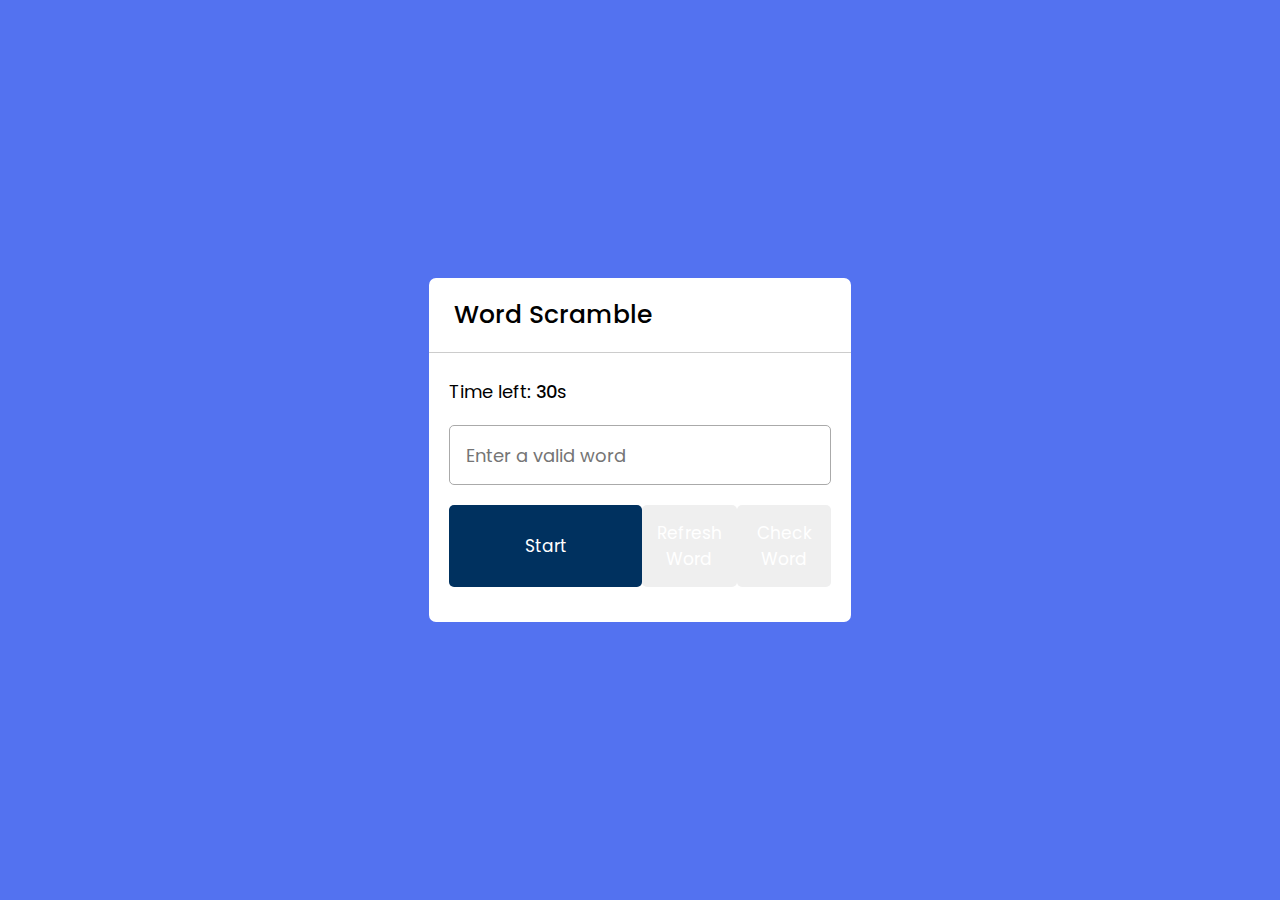
==== frontend/game.html @ 8cdd19b8 "creating login" ====
<!DOCTYPE html>
<html lang="en">
<head>
    <meta charset="UTF-8">
    <title>Word Scramble Game | Dunay Gudratli</title>
    <link rel="stylesheet" href="css/game.css">
    <meta name="viewport" content="width=device-width, initial-scale=1.0">
    <script src="https://ajax.googleapis.com/ajax/libs/jquery/3.6.3/jquery.min.js"></script>
    <script src="js/game.js" defer></script>
</head>
<body>
    <div class="container">
        <h2>Word Scramble</h2>
        <div class="content">
            <p class="word"></p>
            <div class="details">
                <p class="hint">Hint: <span></span></p>
                <p class="time">Time left: <span><b>30</b>s</span></p>
                <p class="message"></p>
            </div>
            <input type="text" placeholder="Enter a valid word">
            <div class="buttons">
                <button class="start">Start</button>
                <button class="refresh-word">Refresh Word</button>
                <button class="check-word">Check Word</button>
            </div>
        </div>
    </div>
</body>
</html>
---- frontend/css/game.css ----
@import url('https://fonts.googleapis.com/css2?family=Poppins:wght@400;500;600&display=swap');
*{
    margin: 0;
    padding: 0;
    box-sizing: border-box;
    font-family: 'Poppins', sans-serif;
}

body{
    display: flex;
    align-items: center;
    justify-content: center;
    min-height: 100vh;
    background: #5372F0;
}

.container{
    border-radius: 7px;
    background: #fff;
}

.container h2 {
    font-size: 25px;
    font-weight: 500;
    padding: 18px 25px;
    border-bottom: 1px solid #ccc;
}

.container .content {
    margin: 25px 20px 35px;
}

.content .word {
    font-size: 33px;
    font-weight: 500;
    text-align: center;
    letter-spacing: 24px;
    margin-right: -24px;
    text-transform: uppercase;
}

.content .details {
    margin: 25px 0 20px;
}
.details p {
    font-size: 18px;
    margin-bottom: 10px;
}

.details p b{
    font-weight: 500;
}

.details .hint{
    display: none;
}

.details .message {
    font-size: 15px;
}

.content input{
    width: 100%;
    height: 60px;
    outline: none;
    padding: 0 16px;
    font-size: 18px;
    border-radius: 5px;
    border: 1px solid #aaa;
}

.content .buttons{
    display: flex;
    justify-content: space-between;
    margin-top: 20px;
}

.buttons button{
    transition: background-color 0.4s;
    border: none;
    outline: none;
    cursor: pointer;
    color: #fff;
    padding: 15px 0;
    font-size: 17px;
    border-radius: 5px;
    width: calc(100% / 2 - 8px);
}

.buttons .login {
    display: none;
    background: #6c757d;
}

.buttons .create {
    display: none;
    background: #5372F0;
}

.buttons .login:hover {
    display: none;
    background: #536e45;
}

.buttons .create:hover {
    display: none;
    background: #343e62;
}

.buttons .start {
    background: #00315f;
    width: calc(100% - 8px);
}

.buttons .start:hover {
    background: #37679f;
    width: calc(100% - 8px);
}
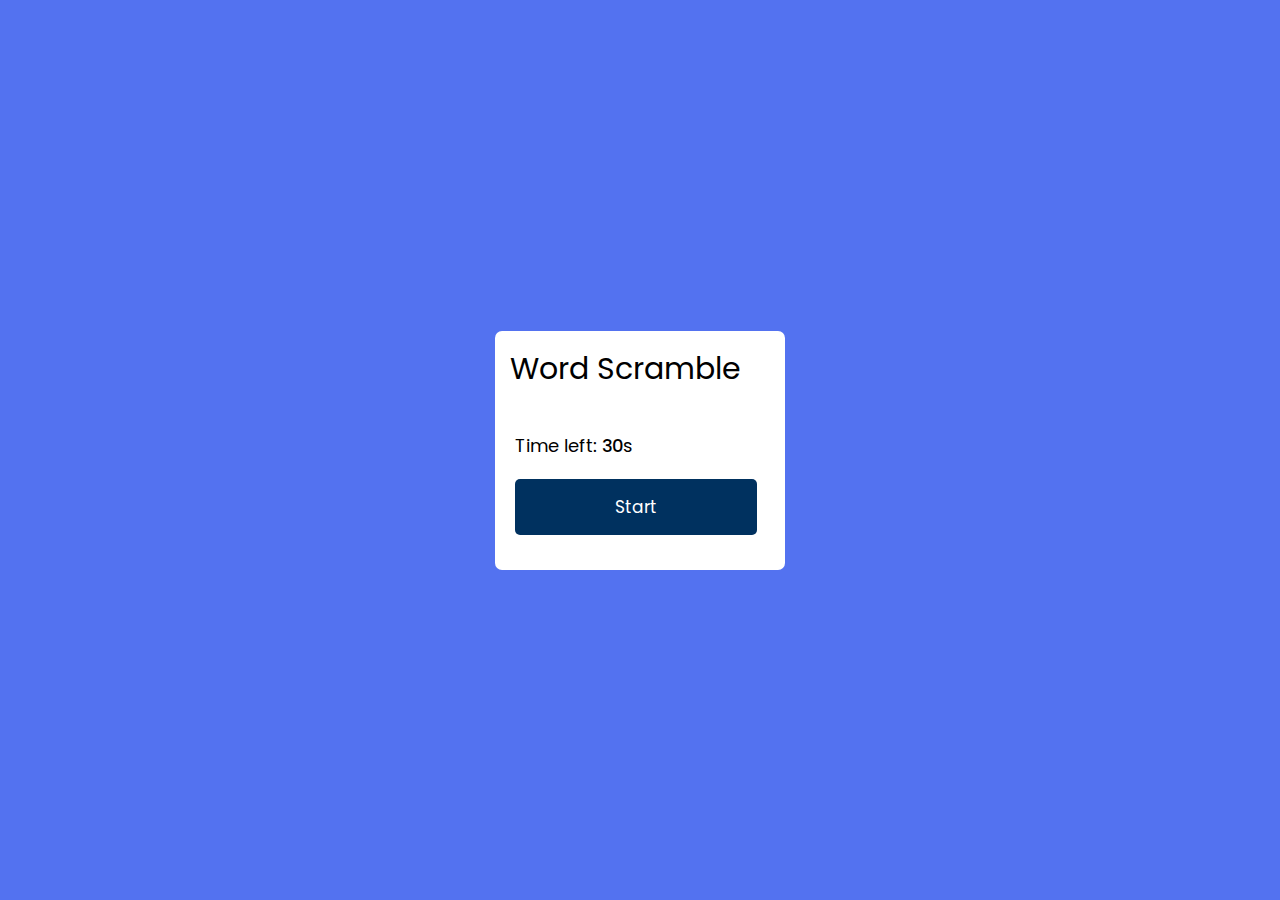
==== commit 8f68c030: "increase decrease point done" ====
--- a/frontend/game.html
+++ b/frontend/game.html
@@ -10,7 +10,10 @@
 </head>
 <body>
     <div class="container">
-        <h2>Word Scramble</h2>
+        <div class="title">
+            <span class="game-name">Word Scramble</span>
+            <span class="point" hidden="hidden" id="point">Point: -5</span>
+        </div>
         <div class="content">
             <p class="word"></p>
             <div class="details">
--- a/frontend/css/game.css
+++ b/frontend/css/game.css
@@ -67,6 +67,7 @@
     font-size: 18px;
     border-radius: 5px;
     border: 1px solid #aaa;
+    display: none;
 }
 
 .content .buttons{
@@ -87,22 +88,22 @@
     width: calc(100% / 2 - 8px);
 }
 
-.buttons .login {
+.buttons .refresh-word {
     display: none;
-    background: #6c757d;
+    background: #0fad6a;
 }
 
-.buttons .create {
+.buttons .check-word {
     display: none;
     background: #5372F0;
 }
 
-.buttons .login:hover {
+.buttons .refresh-word:hover {
     display: none;
-    background: #536e45;
+    background: #55ff00;
 }
 
-.buttons .create:hover {
+.buttons .check-word:hover {
     display: none;
     background: #343e62;
 }
@@ -115,4 +116,19 @@
 .buttons .start:hover {
     background: #37679f;
     width: calc(100% - 8px);
+}
+
+.title {
+    padding: 15px;
+}
+
+.game-name {
+    padding-right: 30px;
+    font-size: 30px;
+}
+
+.point {
+    float: right;
+    font-size: 20px;
+    padding: 10px
 }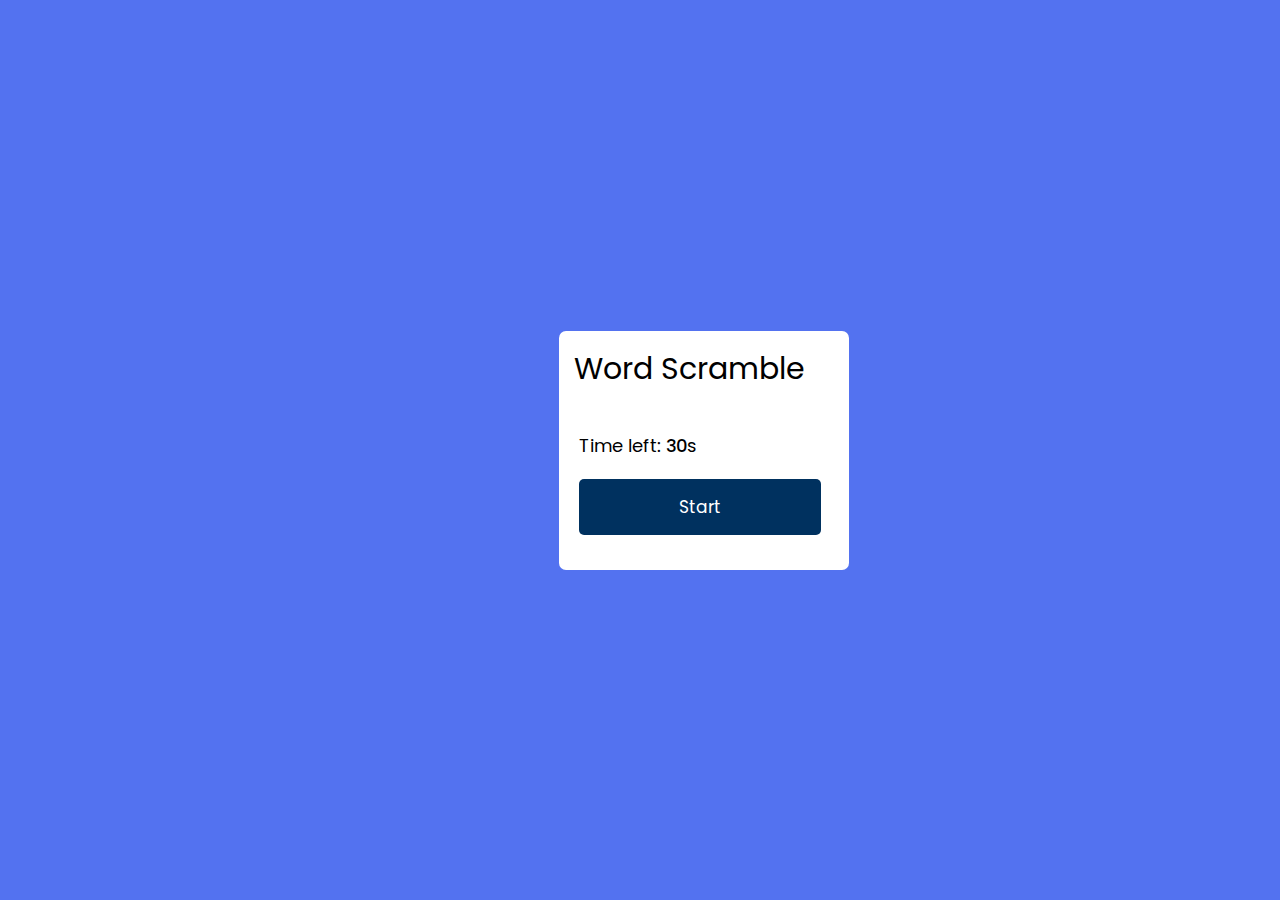
==== commit 17f86a16: "fetch user ranks and my rank done" ====
--- a/frontend/game.html
+++ b/frontend/game.html
@@ -9,25 +9,49 @@
     <script src="js/game.js" defer></script>
 </head>
 <body>
-    <div class="container">
-        <div class="title">
-            <span class="game-name">Word Scramble</span>
-            <span class="point" hidden="hidden" id="point">Point: -5</span>
+<div class="container">
+    <div class="title">
+        <span class="game-name">Word Scramble</span>
+        <span class="point" hidden="hidden" id="point">Point: -5</span>
+    </div>
+    <div class="content">
+        <p class="word"></p>
+        <div class="details">
+            <p class="hint">Hint: <span></span></p>
+            <p class="time">Time left: <span><b>30</b>s</span></p>
+            <p class="message"></p>
         </div>
-        <div class="content">
-            <p class="word"></p>
-            <div class="details">
-                <p class="hint">Hint: <span></span></p>
-                <p class="time">Time left: <span><b>30</b>s</span></p>
-                <p class="message"></p>
-            </div>
-            <input type="text" placeholder="Enter a valid word">
-            <div class="buttons">
-                <button class="start">Start</button>
-                <button class="refresh-word">Refresh Word</button>
-                <button class="check-word">Check Word</button>
-            </div>
+        <input type="text" placeholder="Enter a valid word">
+        <div class="buttons">
+            <button class="start">Start</button>
+            <button class="refresh-word">Refresh Word</button>
+            <button class="check-word">Check Word</button>
         </div>
     </div>
+</div>
+
+<div class="players-container container">
+    <h2>Players:</h2>
+    <div class="players-content">
+        <div class="column column-rank">
+            <h3>Rank:</h3>
+            <div class="players-rank"></div>
+            <hr>
+            <span class="my-rank">5</span>
+        </div>
+        <div class="column column-username">
+            <h3>Player:</h3>
+            <div class="players-username"></div>
+            <hr>
+            <span class="my-username">User</span>
+        </div>
+        <div class="column column-point">
+            <h3>Point:</h3>
+            <div class="players-point"></div>
+            <hr>
+            <span class="my-point">50</span>
+        </div>
+    </div>
+</div>
 </body>
 </html>--- a/frontend/css/game.css
+++ b/frontend/css/game.css
@@ -15,6 +15,7 @@
 }
 
 .container{
+    margin-left: 10%;
     border-radius: 7px;
     background: #fff;
 }
@@ -131,4 +132,35 @@
     float: right;
     font-size: 20px;
     padding: 10px
+}
+
+.players-container {
+    width: 30%;
+}
+
+.column {
+    float: left;
+    padding: 10px;
+}
+
+.column-rank {
+    width: 20%;
+}
+
+.column-username {
+    width: 50%;
+}
+
+.column-point {
+    width: 30%;
+}
+
+.row:after {
+    content: "";
+    display: table;
+    clear: both;
+}
+
+.players-container {
+    display: none;
 }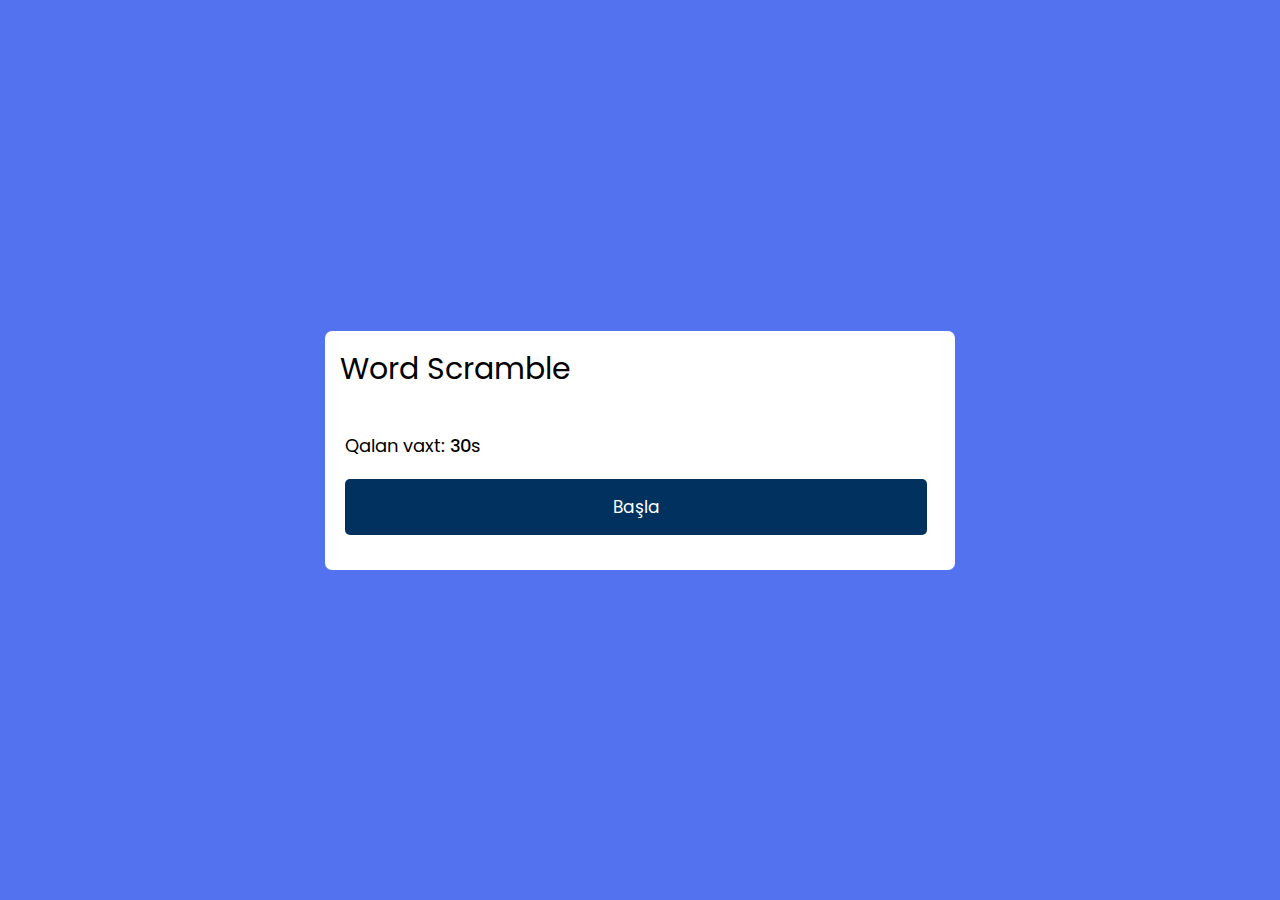
==== commit 2cc6b9fb: "distinct word per user" ====
--- a/frontend/game.html
+++ b/frontend/game.html
@@ -9,23 +9,25 @@
     <script src="js/game.js" defer></script>
 </head>
 <body>
-<div class="container">
+<div class="game-container container">
     <div class="title">
         <span class="game-name">Word Scramble</span>
-        <span class="point" hidden="hidden" id="point">Point: -5</span>
+        <span class="point" hidden="hidden" id="point">Xal: -5</span>
     </div>
     <div class="content">
         <p class="word"></p>
         <div class="details">
-            <p class="hint">Hint: <span></span></p>
-            <p class="time">Time left: <span><b>30</b>s</span></p>
-            <p class="message"></p>
+            <p class="hint">İpucu: <span></span></p>
+            <p class="time">Qalan vaxt: <span><b>30</b>s</span></p>
+            <span class="message message1"></span>
+            <span class="message message2"></span>
+            <span class="message message3"></span>
         </div>
-        <input type="text" placeholder="Enter a valid word">
+        <input type="text" placeholder="Düzgün sözü yazın">
         <div class="buttons">
-            <button class="start">Start</button>
-            <button class="refresh-word">Refresh Word</button>
-            <button class="check-word">Check Word</button>
+            <button class="start">Başla</button>
+            <button class="refresh-word">Sözü yenilə</button>
+            <button class="check-word">Sözü yoxla</button>
         </div>
     </div>
 </div>
--- a/frontend/css/game.css
+++ b/frontend/css/game.css
@@ -15,9 +15,14 @@
 }
 
 .container{
-    margin-left: 10%;
     border-radius: 7px;
     background: #fff;
+}
+
+.players-container, .game-container {
+    flex: 1;
+    max-width: 70vh;
+    margin: 0 10%;
 }
 
 .container h2 {
@@ -32,10 +37,10 @@
 }
 
 .content .word {
-    font-size: 33px;
+    font-size: 25px;
     font-weight: 500;
     text-align: center;
-    letter-spacing: 24px;
+    letter-spacing: 15px;
     margin-right: -24px;
     text-transform: uppercase;
 }
@@ -54,6 +59,14 @@
 
 .details .hint{
     display: none;
+}
+
+.hint span
+{
+    display: block;
+    max-width: 600px;
+    overflow: hidden;
+    text-overflow: ellipsis;
 }
 
 .details .message {
@@ -134,10 +147,6 @@
     padding: 10px
 }
 
-.players-container {
-    width: 30%;
-}
-
 .column {
     float: left;
     padding: 10px;
@@ -163,4 +172,8 @@
 
 .players-container {
     display: none;
+}
+
+.message2 {
+    font-weight: bold;
 }